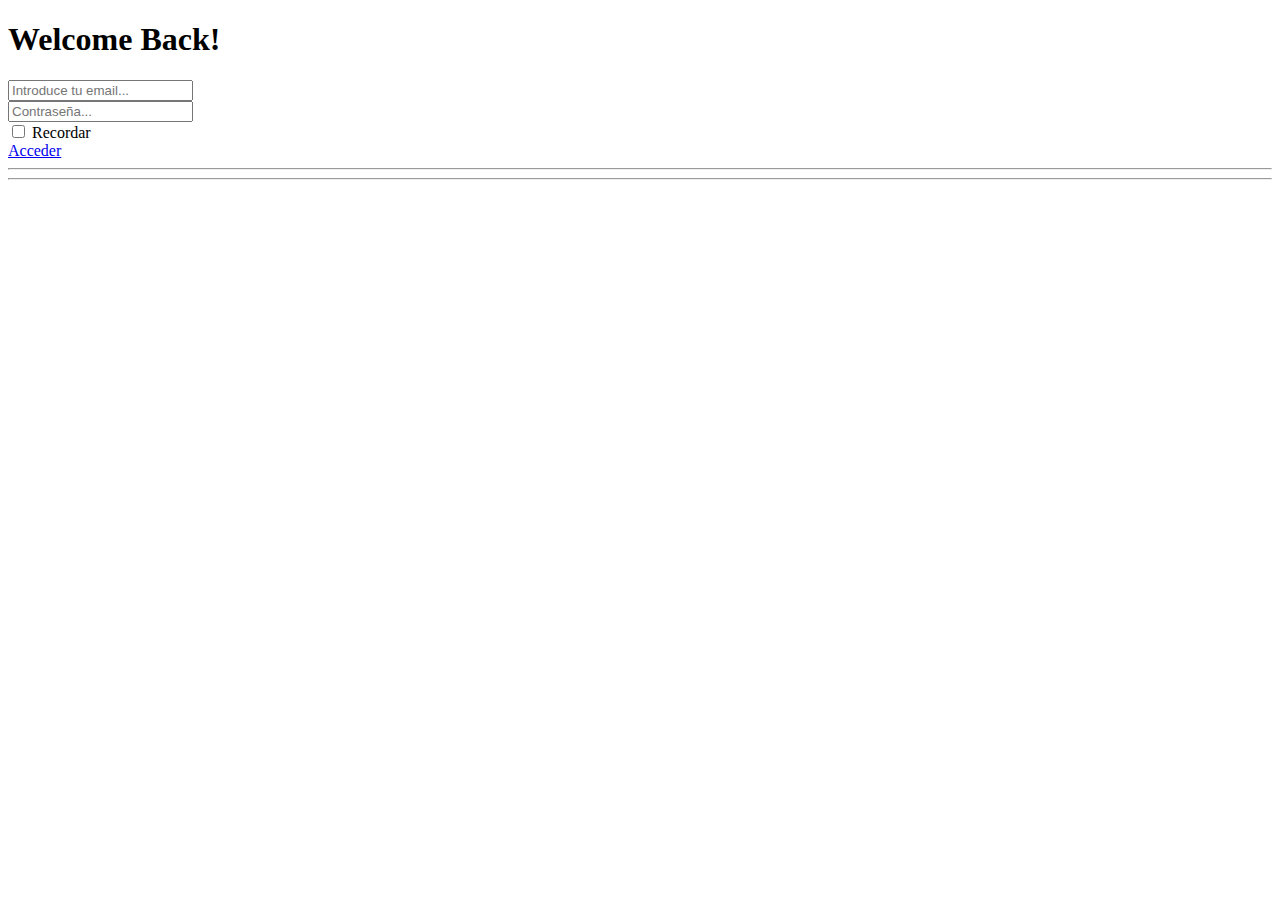
==== index.html @ a49b699c "cambio" ====
<!DOCTYPE html>
<html lang="en">

<head>

  <meta charset="utf-8">
  <meta http-equiv="X-UA-Compatible" content="IE=edge">
  <meta name="viewport" content="width=device-width, initial-scale=1, shrink-to-fit=no">
  <meta name="description" content="">
  <meta name="author" content="">

  <title>SB Admin 2 - Login</title>

  <!-- Custom fonts for this template-->
  <link href="vendor/fontawesome-free/css/all.min.css" rel="stylesheet" type="text/css">
  <link
    href="https://fonts.googleapis.com/css?family=Nunito:200,200i,300,300i,400,400i,600,600i,700,700i,800,800i,900,900i"
    rel="stylesheet">

  <!-- Custom styles for this template-->
  <link href="css/sb-admin-2.css" rel="stylesheet">

</head>

<body class="bg-gradient-primary">

  <div class="container">

    <!-- Outer Row -->
    <div class="row justify-content-center">

      <div class="col-xl-10 col-lg-12 col-md-9">

        <div class="card o-hidden border-0 shadow-lg my-5">
          <div class="card-body p-0">
            <!-- Nested Row within Card Body -->
            <div class="row">
              <div class="col-lg-6 d-none d-lg-block bg-login-image"></div>
              <div class="col-lg-6">
                <div class="p-5">
                  <div class="text-center">
                    <h1 class="h4 text-gray-900 mb-4">Welcome Back!</h1>
                  </div>


                  <form class="user">
                    <div class="form-group">
                      <input type="email" class="form-control form-control-user" id="exampleInputEmail"
                        aria-describedby="emailHelp" placeholder="Introduce tu email... ">
                    </div>
                    <div class="form-group">
                      <input type="password" class="form-control form-control-user" id="exampleInputPassword"
                        placeholder="Contraseña...">
                    </div>
                    <div class="form-group">
                      <div class="custom-control custom-checkbox small">
                        <input type="checkbox" class="custom-control-input" id="customCheck">
                        <label class="custom-control-label" for="customCheck">Recordar</label>
                      </div>
                    </div>
                    <a href="privado/index.html" class="btn btn-primary btn-user btn-block">
                      Acceder
                    </a>
                    <hr>
                   
                  </form>
                  <hr>
                 
                </div>
              </div>
            </div>
          </div>
        </div>

      </div>

    </div>

  </div>

  <!-- Bootstrap core JavaScript-->
  <script src="vendor/jquery/jquery.min.js"></script>
  <script src="vendor/bootstrap/js/bootstrap.bundle.min.js"></script>

  <!-- Core plugin JavaScript-->
  <script src="vendor/jquery-easing/jquery.easing.min.js"></script>

  <!-- Custom scripts for all pages-->
  <script src="js/sb-admin-2.min.js"></script>

</body>

</html>
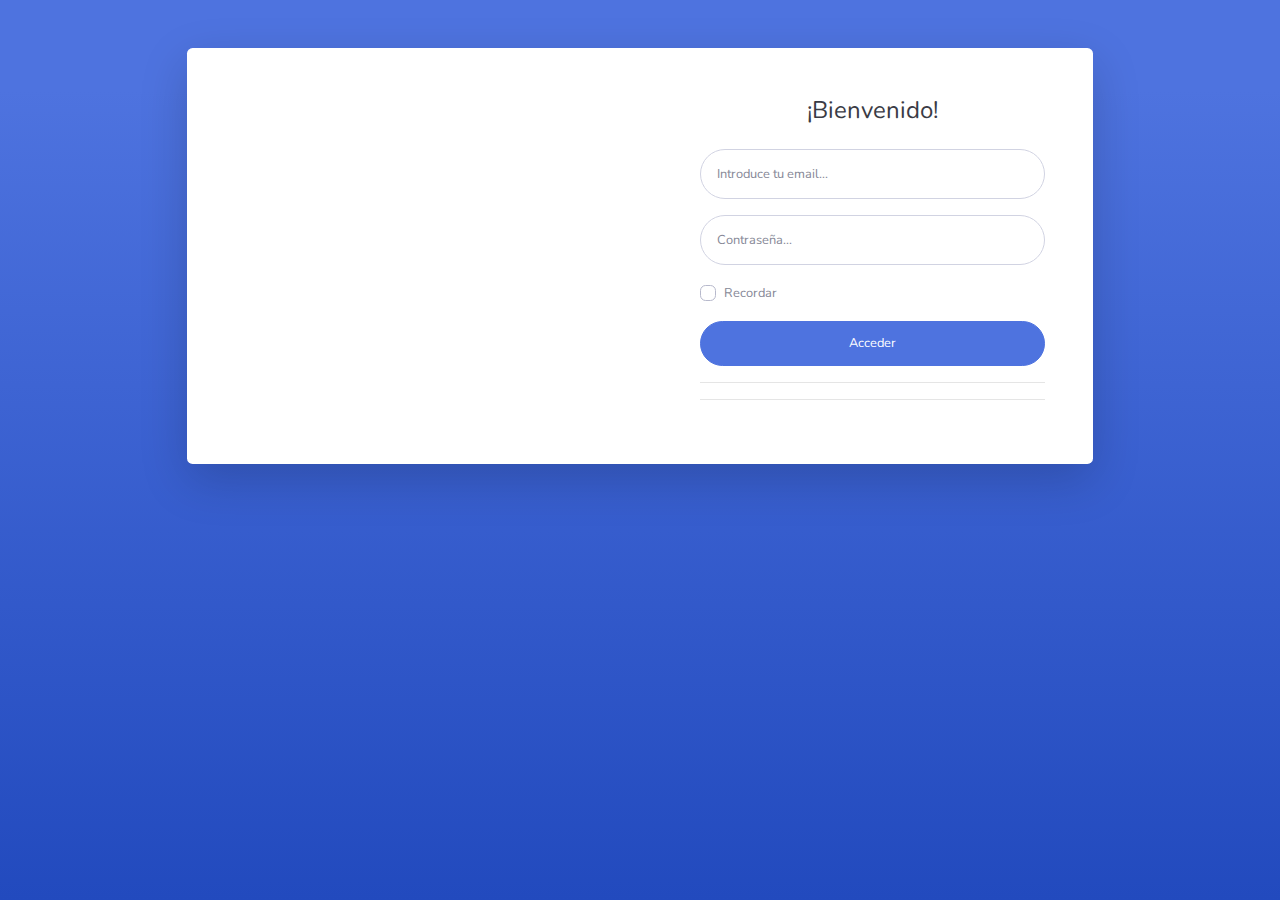
==== commit 25d615f6: "commit table" ====
--- a/index.html
+++ b/index.html
@@ -9,7 +9,7 @@
   <meta name="description" content="">
   <meta name="author" content="">
 
-  <title>SB Admin 2 - Login</title>
+  <title>Login</title>
 
   <!-- Custom fonts for this template-->
   <link href="vendor/fontawesome-free/css/all.min.css" rel="stylesheet" type="text/css">
@@ -39,7 +39,7 @@
               <div class="col-lg-6">
                 <div class="p-5">
                   <div class="text-center">
-                    <h1 class="h4 text-gray-900 mb-4">Welcome Back!</h1>
+                    <h1 class="h4 text-gray-900 mb-4">¡Bienvenido!</h1>
                   </div>
 
 
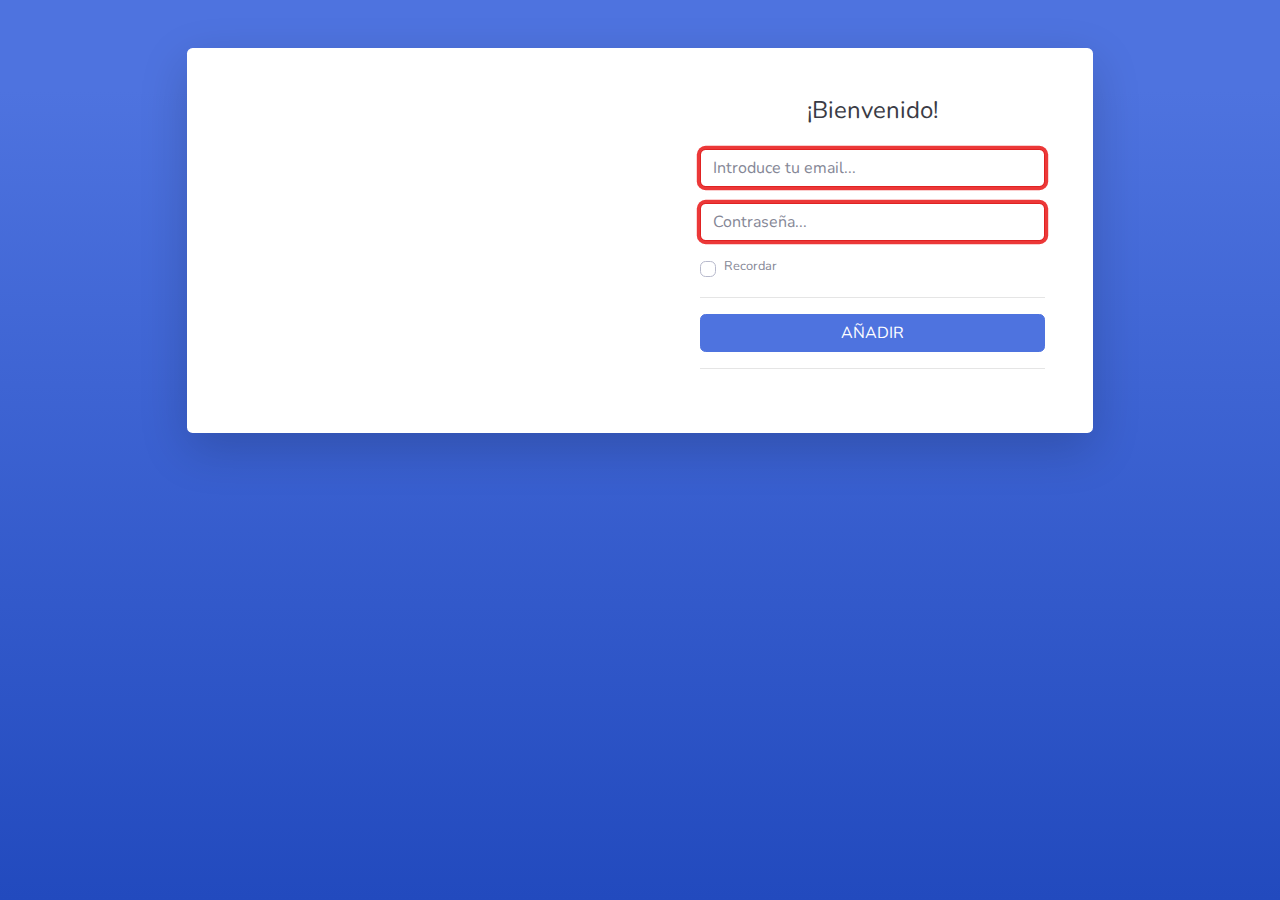
==== commit d1d516ec: "mejora del login(validación de email)" ====
--- a/index.html
+++ b/index.html
@@ -10,6 +10,11 @@
   <meta name="author" content="">
 
   <title>Login</title>
+  
+
+
+  <!-- Icono web-->
+  <link rel="icon" type="image/png" href="/img/game-cd.png" />
 
   <!-- Custom fonts for this template-->
   <link href="vendor/fontawesome-free/css/all.min.css" rel="stylesheet" type="text/css">
@@ -19,6 +24,9 @@
 
   <!-- Custom styles for this template-->
   <link href="css/sb-admin-2.css" rel="stylesheet">
+
+  <!-- Custom own styles -->
+  <link rel="stylesheet" href="css/custom.css">
 
 </head>
 
@@ -35,7 +43,7 @@
           <div class="card-body p-0">
             <!-- Nested Row within Card Body -->
             <div class="row">
-              <div class="col-lg-6 d-none d-lg-block bg-login-image"></div>
+              <div class="col-lg-6 d-none d-lg-block bg-login-image "></div>
               <div class="col-lg-6">
                 <div class="p-5">
                   <div class="text-center">
@@ -43,26 +51,38 @@
                   </div>
 
 
-                  <form class="user">
-                    <div class="form-group">
-                      <input type="email" class="form-control form-control-user" id="exampleInputEmail"
-                        aria-describedby="emailHelp" placeholder="Introduce tu email... ">
-                    </div>
-                    <div class="form-group">
-                      <input type="password" class="form-control form-control-user" id="exampleInputPassword"
-                        placeholder="Contraseña...">
-                    </div>
-                    <div class="form-group">
-                      <div class="custom-control custom-checkbox small">
-                        <input type="checkbox" class="custom-control-input" id="customCheck">
-                        <label class="custom-control-label" for="customCheck">Recordar</label>
-                      </div>
-                    </div>
-                    <a href="privado/index.html" class="btn btn-primary btn-user btn-block">
-                      Acceder
-                    </a>
-                    <hr>
-                   
+                  <form action="privado/index.html" method="post">
+                          <div class="form-group">
+                                <input type="email" 
+                                  name="email"
+                                  title="error al meter el email"
+                                  class="form-control form-control-user" 
+                                  id="exampleInputEmail"
+                                  placeholder="Introduce tu email... "
+                                  required
+                                  autofocus
+                                  pattern="^[a-z0-9._%+-]+@[a-z0-9.-]+\.[a-z]{2,4}$">
+                          </div>
+
+                          <div class="form-group">
+                                <input type="password" 
+                                  class="form-control form-control-user" 
+                                  id="exampleInputPassword"
+                                  placeholder="Contraseña..."
+                                  required>
+                          </div>
+                          <div class="form-group">
+                            <div class="custom-control custom-checkbox small">
+                              <input type="checkbox" 
+                              name="recordar"
+                              class="custom-control-input"
+                              id="customCheck">
+                              <label class="custom-control-label" for="customCheck">Recordar</label>
+                            </div>
+                          </div>
+                          <hr>
+                          <input type="submit" value="AÑADIR" class="btn btn-primary btn-user btn-block">
+                        
                   </form>
                   <hr>
                  
--- a/css/custom.css
+++ b/css/custom.css
@@ -0,0 +1,30 @@
+table img {
+    height: 200px;
+    width: 200px;
+    border: 2px solid #4e73df;
+}
+
+.bg-login {
+    filter: grayscale(1);
+
+}
+
+
+
+ .form-group input:invalid {
+    color: #e02222;
+    background-color: #fff;
+    border-color: #e02222;
+    outline: 0;
+    box-shadow: 0 0 0 0.2rem rgba(231, 0, 0, 0.78);
+
+
+}
+
+.form-group input:valid {
+    color: #11ff31;
+    background-color: #fff;
+    border-color: #11ff31;
+    outline: 0;
+    box-shadow: 0 0 0 0.2rem rgba(16, 194, 0, 0.657);
+}